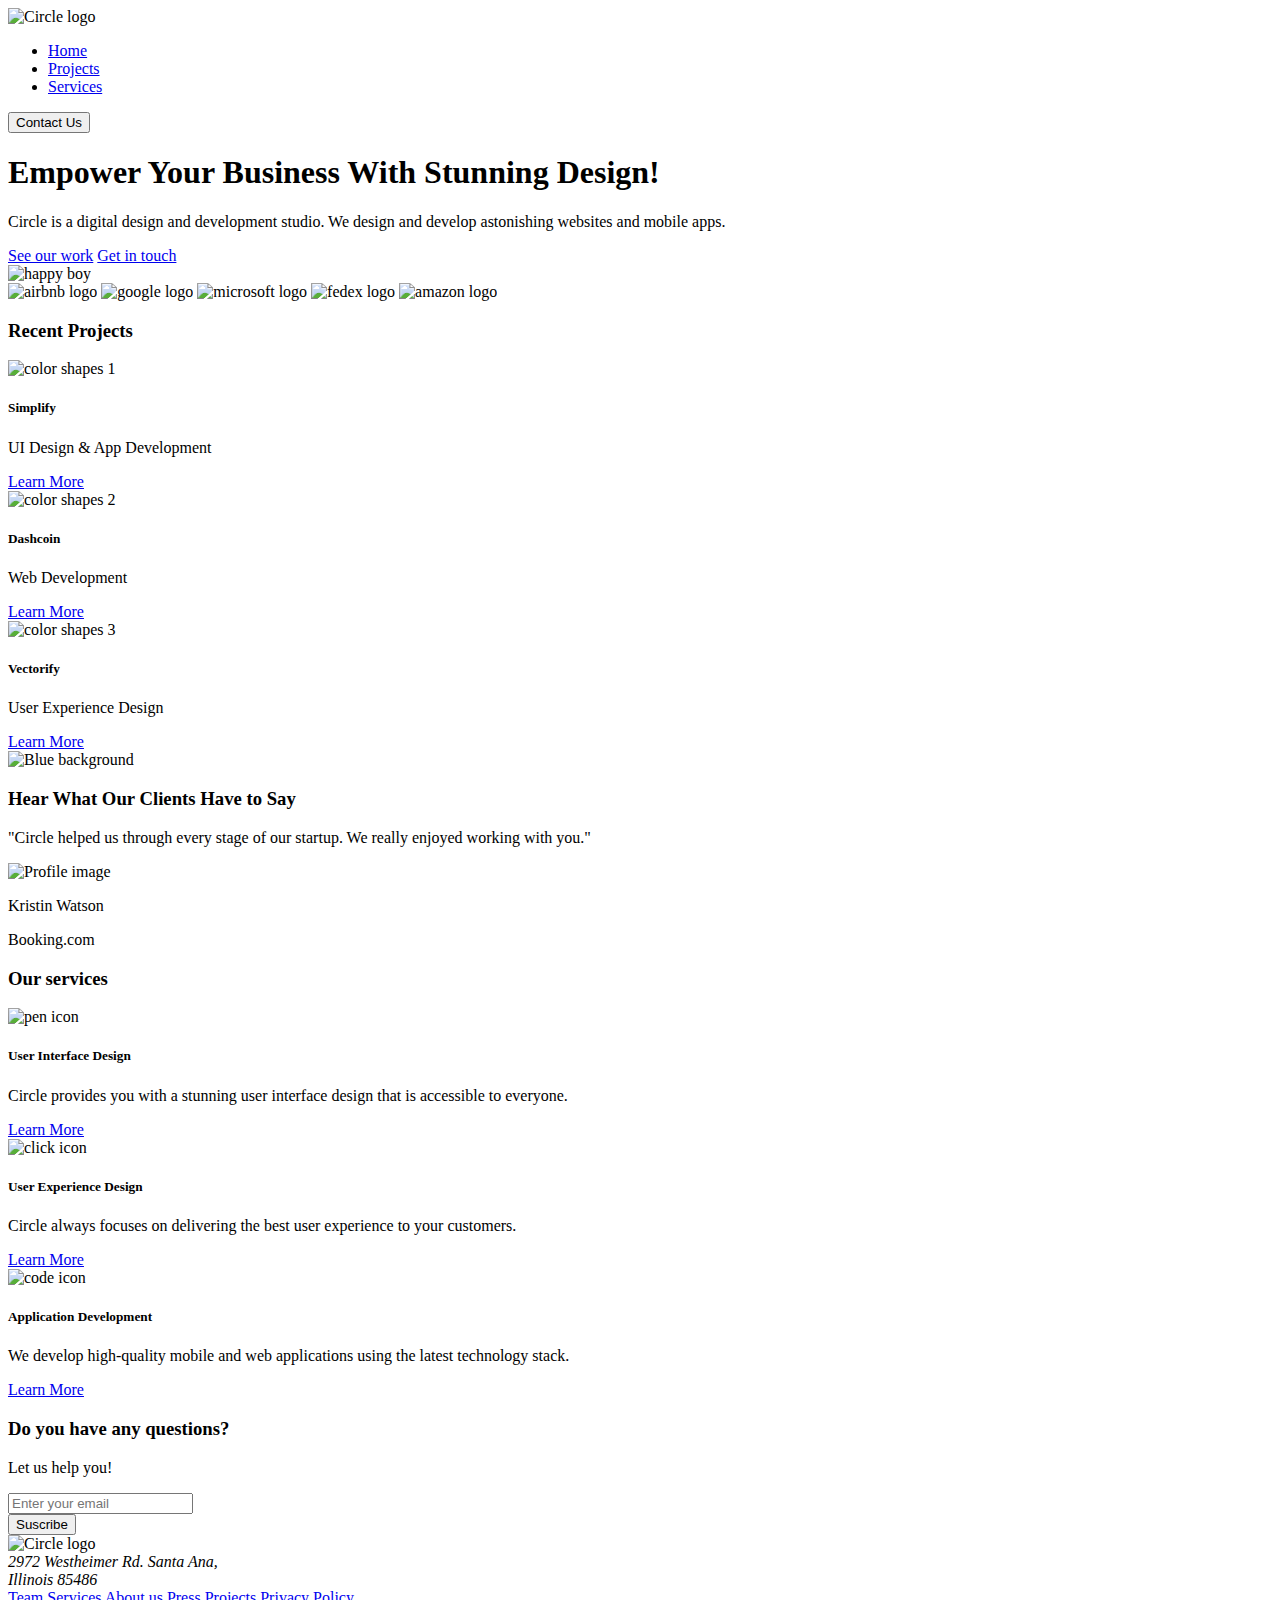
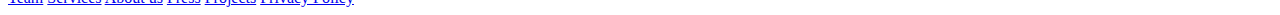
==== index.html @ 3a5fd2f8 "html structure" ====
<!DOCTYPE html>
<html>
<head>
<meta charset=UTF-8>
<meta http-equiv="Content-Type" content="text/html">
<meta name="viewport" content="width=device-width, initial-scale=1">
<link rel="stylesheet" href="stylesheet.css">
<link rel="preconnect" href="https://fonts.googleapis.com">
<link rel="preconnect" href="https://fonts.gstatic.com" crossorigin>
<link href="https://fonts.googleapis.com/css2?family=Roboto:wght@700;500;400&display=swap" rel="stylesheet">
<title>Circle Agency</title>
</head>
<body>
    <nav>
        <img src="https://res.cloudinary.com/dflnp8bry/image/upload/v1658242141/IronLab1/Logo_ahvuqs.png" alt="Circle logo">
        <ul class="text-small">
            <li><a href="#home">Home</a></li>
            <li><a href="#projects">Projects</a></li>
            <li><a href="#services">Services</a></li>
        </ul>
        <button class="button-contact">Contact Us</button>
    </nav>

<!-- Main section / Front Page -->
    <section>
        <div>
        <h1>Empower Your Business With Stunning Design!</h1>
        <p>Circle is a digital design and development studio. We design and develop astonishing websites and mobile apps.</p>
        <div>
            <a href="#our work">See our work</a>
            <a href="#touch">Get in touch</a>
        </div>
    </div>
        <img src="" alt="happy boy">
        <div>
            <img src="" alt="airbnb logo">
            <img src="" alt="google logo">
            <img src="" alt="microsoft logo">
            <img src="" alt="fedex logo">
            <img src="" alt="amazon logo">
        </div>
    </section>

<!-- Recent Projects / Our work-->
    <section>
        <h3>Recent Projects</h3>
        <div>
            <img src="" alt="color shapes 1">
            <h5>Simplify</h5>
            <p>UI Design & App Development</p>
            <a href="#">Learn More</a>
        </div>
        <div>
            <img src="" alt="color shapes 2">
            <h5>Dashcoin</h5>
            <p>Web Development</p>
            <a href="#">Learn More</a>
        </div>
        <div>
            <img src="" alt="color shapes 3">
            <h5>Vectorify</h5>
            <p>User Experience Design</p>
            <a href="#">Learn More</a>
        </div>
    </section>

<!-- What our clients say -->
<section>
  <img src="" alt="Blue background">
    <h3>Hear What Our Clients Have to Say</h3>
    <p>"Circle helped us through every stage of our startup. We really enjoyed working with you."</p>
    <div>
        <img src="" alt="Profile image">
         <p>Kristin Watson</p>
         <p>Booking.com</p>
     </div>

</section>

<!-- Our services -->
<section>
    <h3>Our services</h3>
    <div>
        <img src="" alt="pen icon">
        <h5>User Interface Design</h5>
        <p>Circle provides you with a stunning user interface design that is accessible to everyone.</p>
        <a href="#">Learn More</a>
    </div>
    <div>
        <img src="" alt="click icon">
        <h5>User Experience Design</h5>
        <p>Circle always focuses on delivering the best user experience to your customers.</p>
        <a href="#">Learn More</a>
    </div>
    <div>
        <img src="" alt="code icon">
        <h5>Application Development</h5>
        <p>We develop high-quality mobile and web applications using the latest technology stack.</p>
        <a href="#">Learn More</a>
    </div>
</section>

<!-- Contact form -->
<section>
    <h3>Do you have any questions?</h3>
    <p>Let us help you!</p>
    <form action="">
        <input type="email" id="email" placeholder="Enter your email"><br>
        <button type="submit">Suscribe</button>
    </form>
</section>


<!-- Footer -->
<Footer>
    <img src="" alt="Circle logo">
       <address>2972 Westheimer Rd. Santa Ana,<br>Illinois 85486</address>
    <div class="text-small">
        <a href="#">Team</a>
        <a href="#">Services</a>
        <a href="#">About us</a>
        <a href="#">Press</a>
        <a href="#">Projects</a>
        <a href="#">Privacy Policy</a>
    </div>     
</Footer>
</body>

</html>
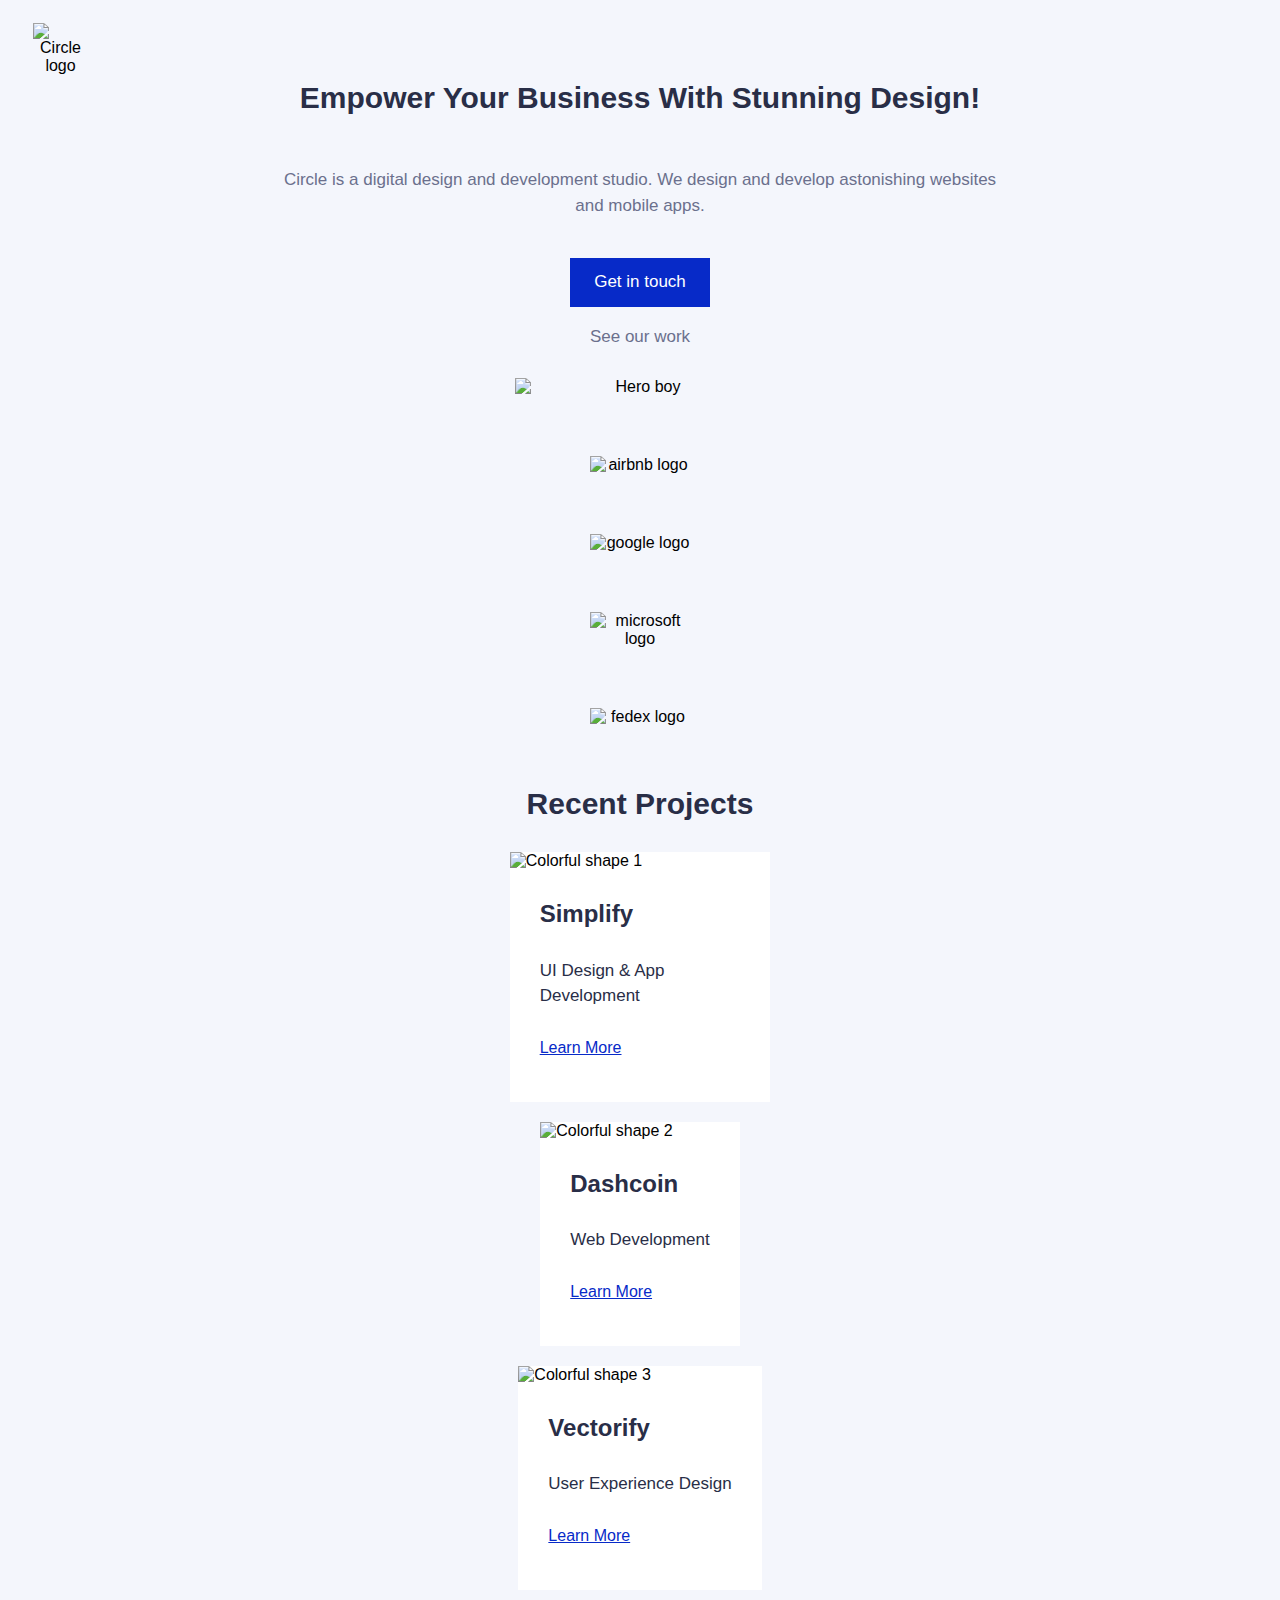
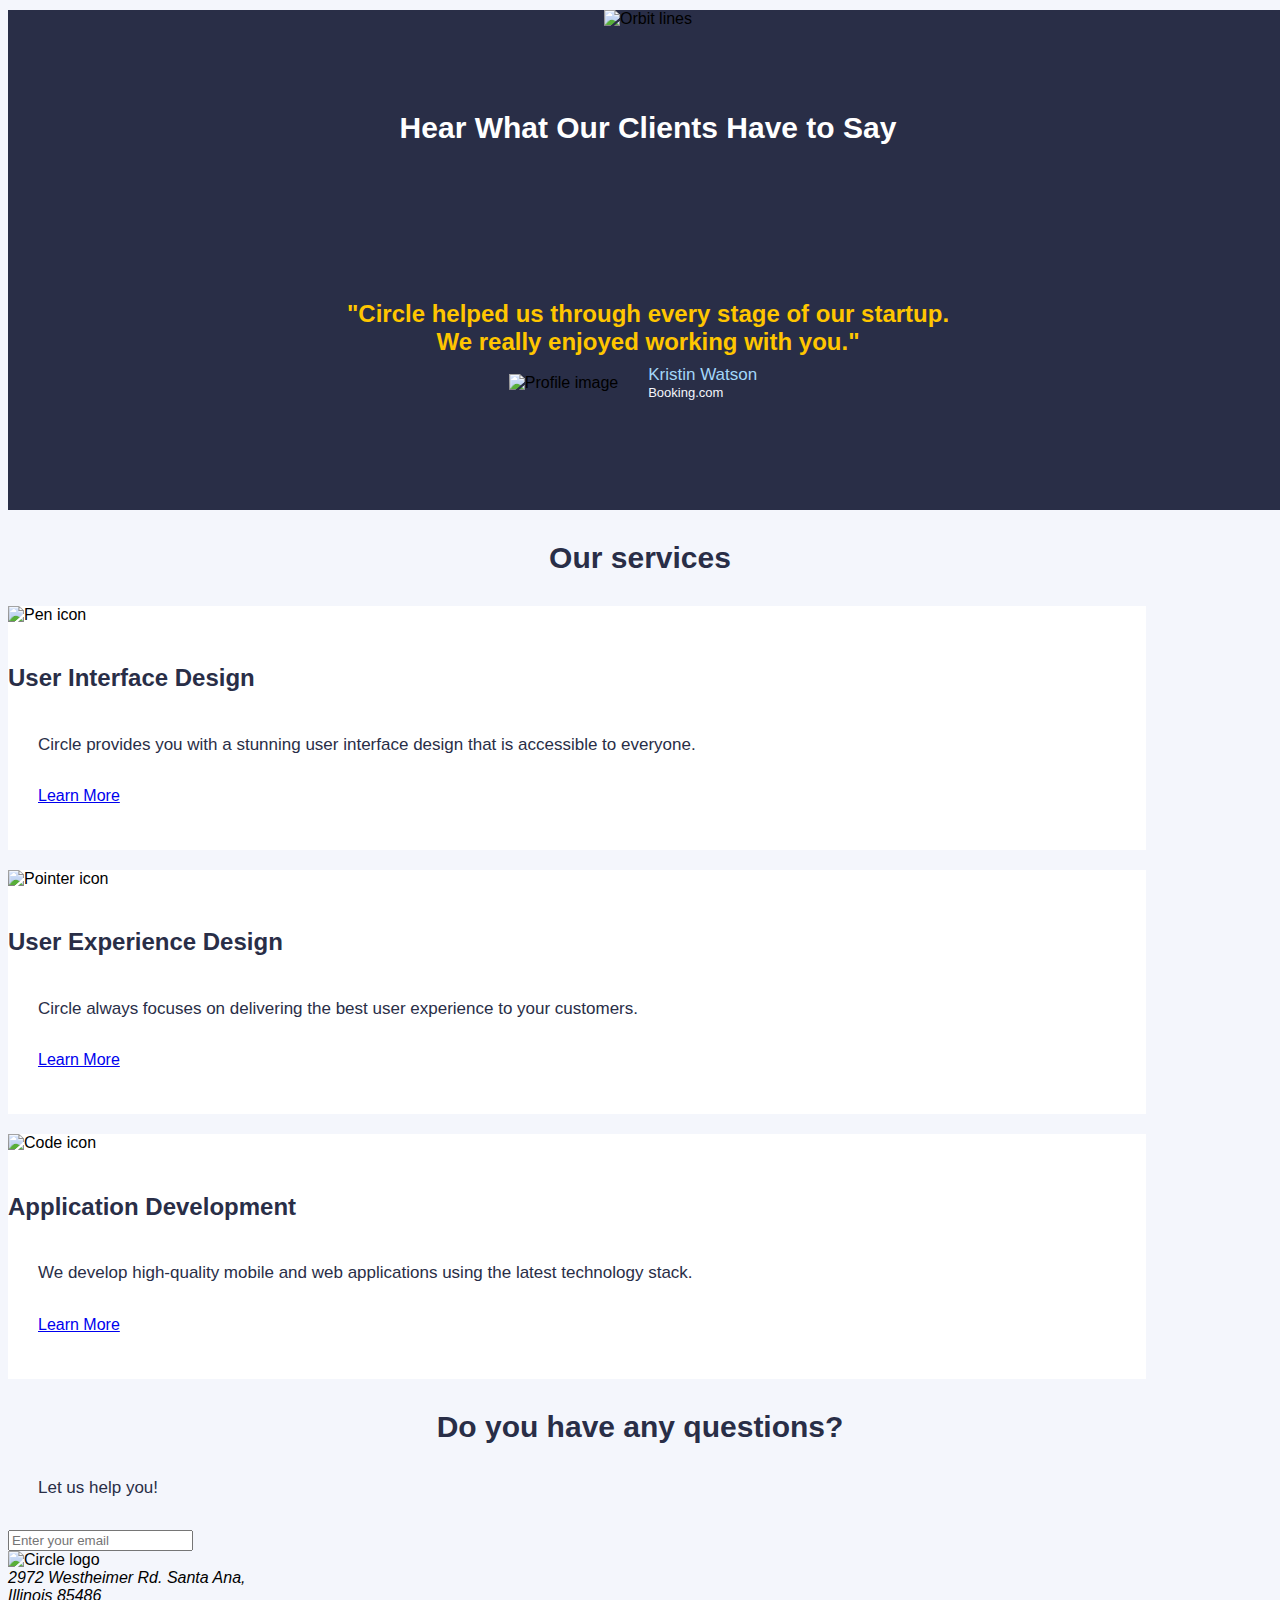
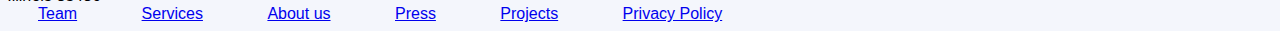
==== commit fd45c7b9: "html front page" ====
--- a/index.html
+++ b/index.html
@@ -3,97 +3,122 @@
 <head>
 <meta charset=UTF-8>
 <meta http-equiv="Content-Type" content="text/html">
-<meta name="viewport" content="width=device-width, initial-scale=1">
+<meta name="viewport" content="width=device-width, initial-scale=1.0" />
 <link rel="stylesheet" href="stylesheet.css">
 <link rel="preconnect" href="https://fonts.googleapis.com">
 <link rel="preconnect" href="https://fonts.gstatic.com" crossorigin>
-<link href="https://fonts.googleapis.com/css2?family=Roboto:wght@700;500;400&display=swap" rel="stylesheet">
+<link href="https://fonts.googleapis.com/css2?family=Roboto+Flex:opsz,wght@8..144,300;8..144,400;8..144,500;8..144,600;8..144,700;8..144,800&display=swap" rel="stylesheet">
 <title>Circle Agency</title>
 </head>
 <body>
     <nav>
-        <img src="https://res.cloudinary.com/dflnp8bry/image/upload/v1658242141/IronLab1/Logo_ahvuqs.png" alt="Circle logo">
-        <ul class="text-small">
-            <li><a href="#home">Home</a></li>
-            <li><a href="#projects">Projects</a></li>
-            <li><a href="#services">Services</a></li>
-        </ul>
-        <button class="button-contact">Contact Us</button>
+        <div>
+            <img src="https://res.cloudinary.com/dflnp8bry/image/upload/v1658242141/IronLab1/Logos/Logo_ahvuqs.png" alt="Circle logo">
+            <ul class="text-small">
+                <li><a href="#home">Home</a></li>
+                <li><a href="#projects">Projects</a></li>
+                <li><a href="#services">Services</a></li>
+            </ul>
+            <button class="button-contact">Contact Us</button>
+        </div>
     </nav>
 
 <!-- Main section / Front Page -->
-    <section>
+    <section id="hero-section">
         <div>
-        <h1>Empower Your Business With Stunning Design!</h1>
-        <p>Circle is a digital design and development studio. We design and develop astonishing websites and mobile apps.</p>
-        <div>
-            <a href="#our work">See our work</a>
-            <a href="#touch">Get in touch</a>
+            <div>
+                <h1>Empower Your Business With Stunning Design!</h1>
+                <p>Circle is a digital design and development studio. We design and develop astonishing websites <br>and mobile apps.</p>
+            </div>
+            <div class="hero-buttons">
+                <a class="selected-button" href="#touch">Get in touch</a>
+                <a class="button-not-selected" href="#our work">See our work</a> 
+            </div>
+            <div>
+                <img class="targets" src="https://res.cloudinary.com/dflnp8bry/image/upload/v1659341922/IronLab1/card-1_yilsf0.png" alt="Credit card">
+                <img class="targets" src="https://res.cloudinary.com/dflnp8bry/image/upload/v1659341918/IronLab1/card-2_lstfpg.png" alt="Thumb up">
+                <img src="https://res.cloudinary.com/dflnp8bry/image/upload/v1659341918/IronLab1/hero-image_a0nwzw.png" alt="Hero boy">
+            </div>
         </div>
-    </div>
-        <img src="" alt="happy boy">
-        <div>
-            <img src="" alt="airbnb logo">
-            <img src="" alt="google logo">
-            <img src="" alt="microsoft logo">
-            <img src="" alt="fedex logo">
-            <img src="" alt="amazon logo">
+        <div id="logos-container">
+            <div>
+                <img src="https://res.cloudinary.com/dflnp8bry/image/upload/v1658237819/IronLab1/Logos/Airbnb_Logo_1_bjyao4.png" alt="airbnb logo">
+                <img src="https://res.cloudinary.com/dflnp8bry/image/upload/v1658237819/IronLab1/Logos/Google_Logo_1_kvlyle.png" alt="google logo">
+            </div>
+            <div>
+                <img src="https://res.cloudinary.com/dflnp8bry/image/upload/v1658237818/IronLab1/Logos/Microsoft_Logo_1_a1ygxt.png" alt="microsoft logo">
+                <img src="https://res.cloudinary.com/dflnp8bry/image/upload/v1658237819/IronLab1/Logos/FedEx_Logo_1_ekcqpn.png" alt="fedex logo">
+            </div>
+            <img class="amazon-logo" src="https://res.cloudinary.com/dflnp8bry/image/upload/v1658237819/IronLab1/Logos/Amazon_Logo_1_pqmc4x.png" alt="amazon logo">
         </div>
     </section>
 
 <!-- Recent Projects / Our work-->
-    <section>
+    <section id="our-work">
         <h3>Recent Projects</h3>
         <div>
-            <img src="" alt="color shapes 1">
-            <h5>Simplify</h5>
-            <p>UI Design & App Development</p>
-            <a href="#">Learn More</a>
-        </div>
-        <div>
-            <img src="" alt="color shapes 2">
-            <h5>Dashcoin</h5>
-            <p>Web Development</p>
-            <a href="#">Learn More</a>
-        </div>
-        <div>
-            <img src="" alt="color shapes 3">
-            <h5>Vectorify</h5>
-            <p>User Experience Design</p>
-            <a href="#">Learn More</a>
+            <div class="project-target">
+                <div class="project-img">
+                    <img src="https://res.cloudinary.com/dflnp8bry/image/upload/v1658237818/IronLab1/Fondos/Colorful%20shape%201.png" alt="Colorful shape 1">
+                </div>
+                <div>
+                    <h5>Simplify</h5>
+                    <p>UI Design & App Development</p>
+                    <a href="#">Learn More</a>
+                </div>
+            </div>
+            <div class="project-target">
+                <div class="project-img">
+                    <img src="https://res.cloudinary.com/dflnp8bry/image/upload/v1658237818/IronLab1/Fondos/Colorful%20shape%202.png" alt="Colorful shape 2">
+                </div>
+                <h5>Dashcoin</h5>
+                <p>Web Development</p>
+                <a href="#">Learn More</a>
+            </div>
+            <div class="project-target">
+                <div class="project-img">
+                    <img src="https://res.cloudinary.com/dflnp8bry/image/upload/v1658237818/IronLab1/Fondos/Colorful%20shape%203.png" alt="Colorful shape 3">
+                </div>
+                <h5>Vectorify</h5>
+                <p>User Experience Design</p>
+                <a href="#">Learn More</a>
+            </div>
         </div>
     </section>
 
-<!-- What our clients say -->
-<section>
-  <img src="" alt="Blue background">
-    <h3>Hear What Our Clients Have to Say</h3>
-    <p>"Circle helped us through every stage of our startup. We really enjoyed working with you."</p>
-    <div>
-        <img src="" alt="Profile image">
-         <p>Kristin Watson</p>
-         <p>Booking.com</p>
-     </div>
-
+<!-- Hear what our clients say -->
+<section id="blue-rectangle">
+    <img src="https://res.cloudinary.com/dflnp8bry/image/upload/v1658237818/IronLab1/Orbit_h4rx3d.png" alt="Orbit lines">
+   
+        <h3>Hear What Our Clients Have to Say</h3>
+        <h5>"Circle helped us through every stage of our startup. <br> We really enjoyed working with you."</h5>
+        <div>
+            <img src="https://res.cloudinary.com/dflnp8bry/image/upload/v1658237819/IronLab1/Ellipse_24_vipvqi.png" alt="Profile image">
+            <p>Kristin Watson<br><span>Booking.com</span></p>
+        </div>
+        <img class="img1" src="https://res.cloudinary.com/dflnp8bry/image/upload/v1658237819/IronLab1/Emoticonos/Emoticono%201.png" alt="Emoji 1">
+        <img class="img2" src="https://res.cloudinary.com/dflnp8bry/image/upload/v1658237818/IronLab1/Emoticonos/Emoticono%202.png" alt="Emoji 2">
+        <img class="img3" src="https://res.cloudinary.com/dflnp8bry/image/upload/v1658237818/IronLab1/Emoticonos/Emoticono%203.png" alt="Emoji 3">
+        <img class="img4" src="https://res.cloudinary.com/dflnp8bry/image/upload/v1658237819/IronLab1/Emoticonos/Emoticono%204.png" alt="Emoji 4">
 </section>
 
 <!-- Our services -->
 <section>
     <h3>Our services</h3>
-    <div>
-        <img src="" alt="pen icon">
+    <div class="project-target">
+        <img src="https://res.cloudinary.com/dflnp8bry/image/upload/v1658237819/IronLab1/Iconos/pen.png" alt="Pen icon">
         <h5>User Interface Design</h5>
         <p>Circle provides you with a stunning user interface design that is accessible to everyone.</p>
         <a href="#">Learn More</a>
     </div>
-    <div>
-        <img src="" alt="click icon">
+    <div class="project-target">
+        <img src="https://res.cloudinary.com/dflnp8bry/image/upload/v1658237819/IronLab1/Iconos/pointer.png" alt="Pointer icon">
         <h5>User Experience Design</h5>
         <p>Circle always focuses on delivering the best user experience to your customers.</p>
         <a href="#">Learn More</a>
     </div>
-    <div>
-        <img src="" alt="code icon">
+    <div class="project-target">
+        <img src="https://res.cloudinary.com/dflnp8bry/image/upload/v1658237818/IronLab1/Iconos/code.png" alt="Code icon">
         <h5>Application Development</h5>
         <p>We develop high-quality mobile and web applications using the latest technology stack.</p>
         <a href="#">Learn More</a>
@@ -113,7 +138,7 @@
 
 <!-- Footer -->
 <Footer>
-    <img src="" alt="Circle logo">
+    <img src="https://res.cloudinary.com/dflnp8bry/image/upload/v1658242141/IronLab1/Logos/Logo_ahvuqs.png" alt="Circle logo">
        <address>2972 Westheimer Rd. Santa Ana,<br>Illinois 85486</address>
     <div class="text-small">
         <a href="#">Team</a>
--- a/stylesheet.css
+++ b/stylesheet.css
@@ -0,0 +1,344 @@
+/* Enfoque mobile first */
+
+body {
+    background-color: #F4F6FC;
+    font-family: 'Roboto', sans-serif;
+}
+
+
+h1 {
+    color: #292E47;
+    font-size: 30px;
+    font-weight: 700;
+    line-height: 1.3;
+    text-align: center;
+}
+
+h3 {
+    color: #292E47;
+    font-size: 30px;
+    font-weight: 700;
+    line-height: 1.2;
+    text-align: center;
+}
+
+h5 {
+    color: #292E47;
+    font-size: 24px;
+    font-weight: 600;
+    line-height: 1.15;
+}
+
+p {
+    color: #292E47;
+    font-size: 17px;
+    font-weight: 400;
+    line-height: 1.5;
+}
+
+
+
+/* logo and hamgurguer menu ---------------------- */
+
+nav {
+    /* width: 100vw; */
+    height: 50px;
+    margin: 0;
+}
+
+nav ul, button {
+    display: none;
+}
+
+nav div {
+    display: flex;
+    justify-content: space-between;
+    text-align: center;
+    align-items: baseline;
+    padding: 15px 25px;
+}
+
+nav > div > img {
+    width: 55px;
+}
+
+
+
+/* main section ---------------------- */
+ 
+#hero-section {
+    display: flex;
+    flex-direction: column;
+    text-align: center;
+}
+
+#hero-section div {
+    display: flex;
+	flex-direction: column;
+	align-items: center;
+}
+
+.hero-buttons {
+    height: 100px;
+    width: 170px;
+    font-size: 17px;
+    font-weight: 500;
+    line-height: 1.2;
+}
+
+.hero-buttons a {
+   margin: 10px;
+}
+
+#hero-section p {
+    color: #6B708D;
+}
+
+.selected-button {
+    background-color: #072AC8;
+    color: #ffffff;
+    text-decoration: none;
+    padding: 14px 24px;
+}
+
+.button-not-selected {
+    color:#6B708D;
+    font-size: 17px;
+    text-decoration: none;
+}
+
+.targets {
+    display: none;
+}
+
+#hero-section img {
+    width: 250px;
+    margin: 30px 0px;
+}
+
+
+#logos-container img {
+    width: 100px;
+}
+
+.amazon-logo {
+    display: none;
+}
+
+
+
+
+
+/* Recent projects----------------------- */
+
+#our-work {
+    display: flex;
+	flex-direction: column;
+	align-items: center;
+}
+
+
+#our-work > div {
+    display: flex;
+	flex-direction: column;
+	align-items: center;
+}
+
+.project-target {
+    background-color: #ffffff;
+    padding-bottom: 45px;
+    max-width: 90%;
+    margin-bottom: 20px;
+}
+
+.project-img  {
+    max-width: 100%;
+}
+
+.project-img img {
+    width: 100%;
+    height: 200px;
+    object-fit: cover;
+}
+
+
+#our-work p {
+    font-size: 17px;
+}
+
+#our-work h5, p, a {
+    margin: 30px;
+  }
+
+
+  #our-work a {
+    color: #072AC8;
+  } 
+  
+
+
+
+
+/* What our clients say------------------- */
+   
+#blue-rectangle {
+    height: 500px;
+    width: 100vw;
+    background-color: #292E47;
+    position: relative;
+    display: flex;
+    flex-direction: column;
+    text-align: center;
+    align-items: center;
+}
+
+#blue-rectangle h3 {
+    color: #ffffff;
+    position: absolute;
+    top: 70px;
+}
+
+#blue-rectangle h5 {
+    color: #FFC600;
+    position: absolute;
+    top: 250px;
+}
+
+
+
+#blue-rectangle div {
+    display: flex;
+    align-items: center;
+    text-align: left;
+    position: absolute;
+	bottom: 80px;
+
+}
+
+#blue-rectangle p {
+    color: #A2D6F9;
+    font-size: 17px;
+    line-height: 1;
+}
+
+#blue-rectangle span {
+    color: #F4F6FC;
+    font-size: 13px;
+} 
+
+
+.img1, .img2, .img3, .img4 {
+    display: none;
+}
+
+
+
+
+
+
+
+
+
+/* Escritorio */
+/* nav menu */
+
+/* nav {
+    display: flex;
+    justify-content: space-between;
+    text-align: center;
+    align-items: baseline;
+    margin: 5% 15%;
+}
+
+li {
+    list-style-type: none;
+    display: inline;
+    padding: 0px 15px;
+}
+
+.button-contact {
+    background-color: #072AC8;
+    color: #ffffff;
+    border-style: none;
+    padding: 15px 36px 15px 36px;
+} */
+
+
+
+
+
+/* emoticonos */
+/* .img1 {
+	position: absolute;
+	top: 80px;
+	left: 120px;
+}
+
+.img4 {
+	position: absolute;
+	top: 80px;
+	right: 120px;
+}
+
+.img2 {
+	position: absolute;
+	bottom: 80px;
+	left: 120px;
+}
+
+.img3 {
+	position: absolute;
+	bottom: 80px;
+	right: 120px;
+} 
+*/
+
+
+
+/* What our clients say------------------- */
+/*    
+#blue-rectangle {
+    height: 622px;
+    width: 1320px;
+    background-color: #292E47;
+    position: relative;
+    display: flex;
+    flex-direction: column;
+    text-align: center;
+    align-items: center;
+    margin: 100px;
+}
+
+#blue-rectangle h3 {
+    color: #ffffff;
+    position: absolute;
+    top: 70px;
+}
+
+#blue-rectangle h5 {
+    color: #FFC600;
+    position: absolute;
+    top: 250px;
+}
+
+
+
+#blue-rectangle div {
+    display: flex;
+    align-items: center;
+    text-align: left;
+    position: absolute;
+	bottom: 80px;
+
+}
+
+#blue-rectangle p {
+    color: #A2D6F9;
+    font-size: 17px;
+    line-height: 1;
+}
+
+#blue-rectangle span {
+    color: #F4F6FC;
+    font-size: 13px;
+}  */
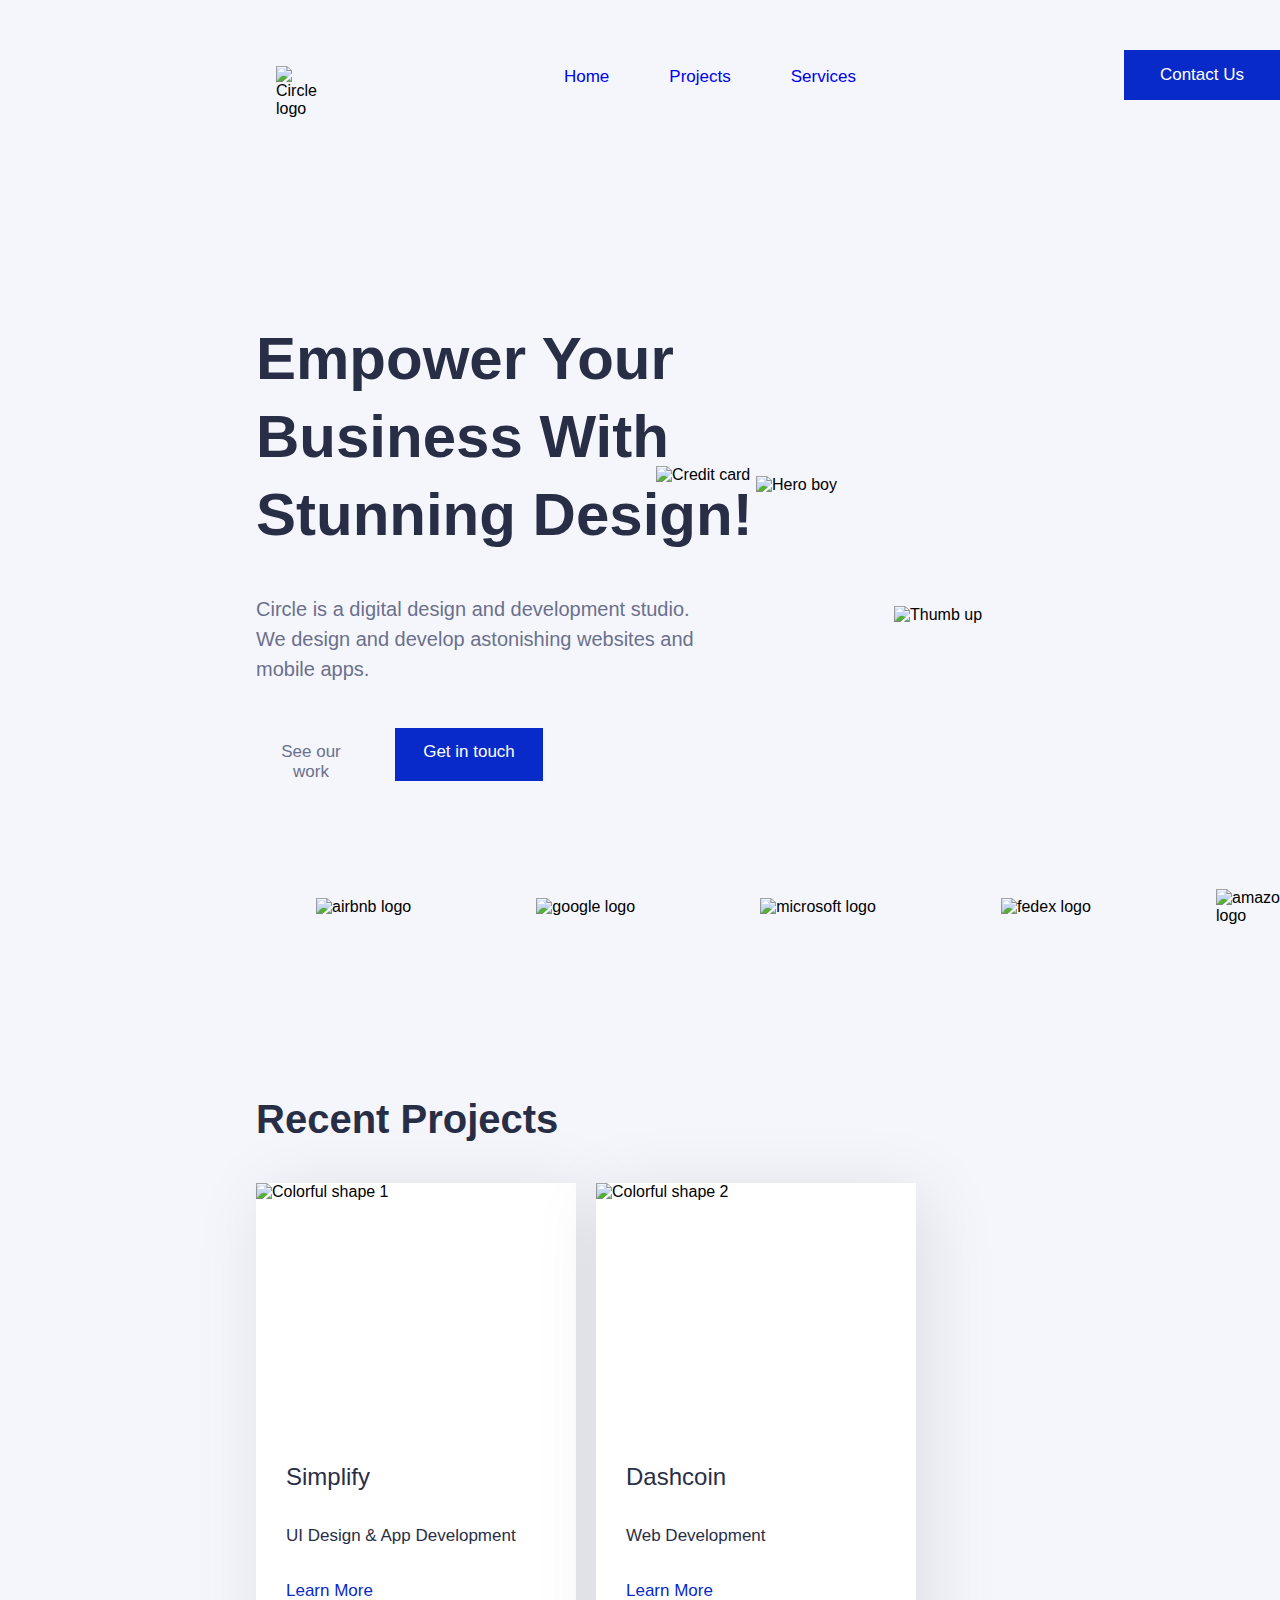
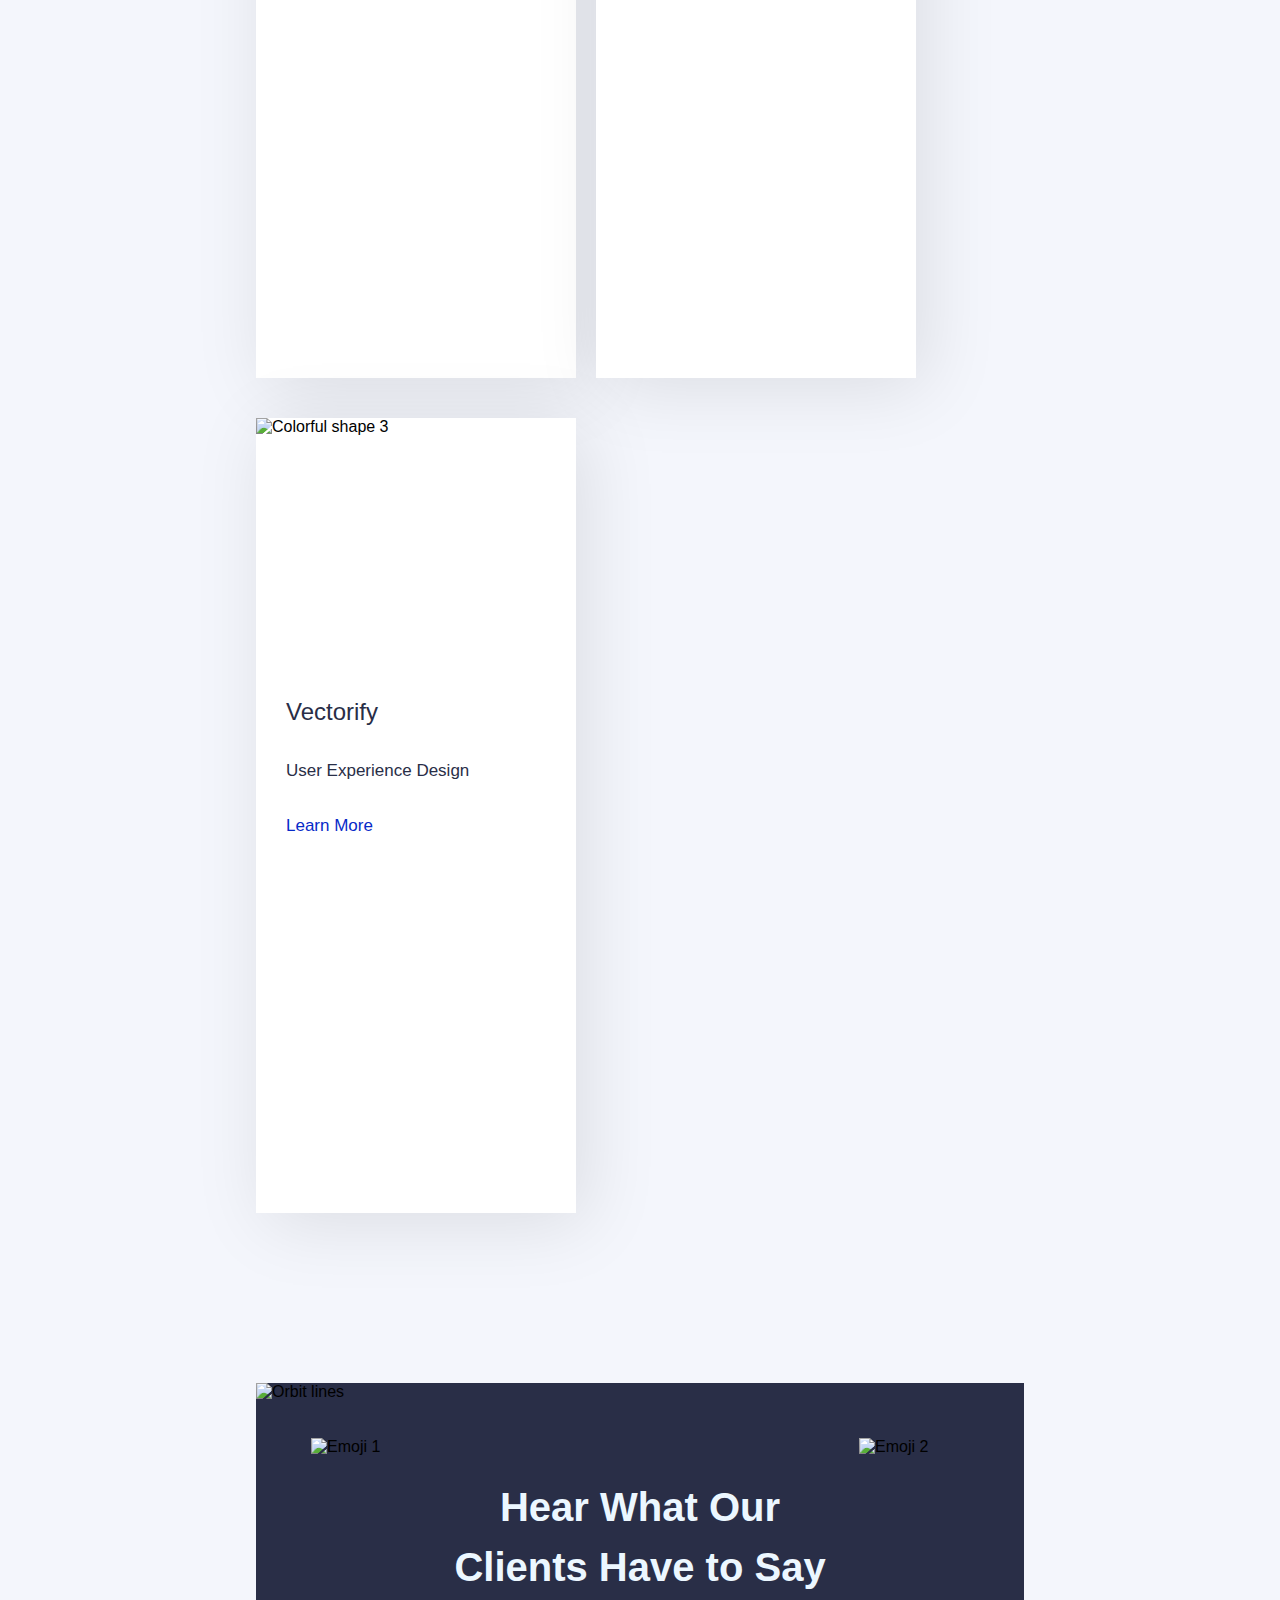
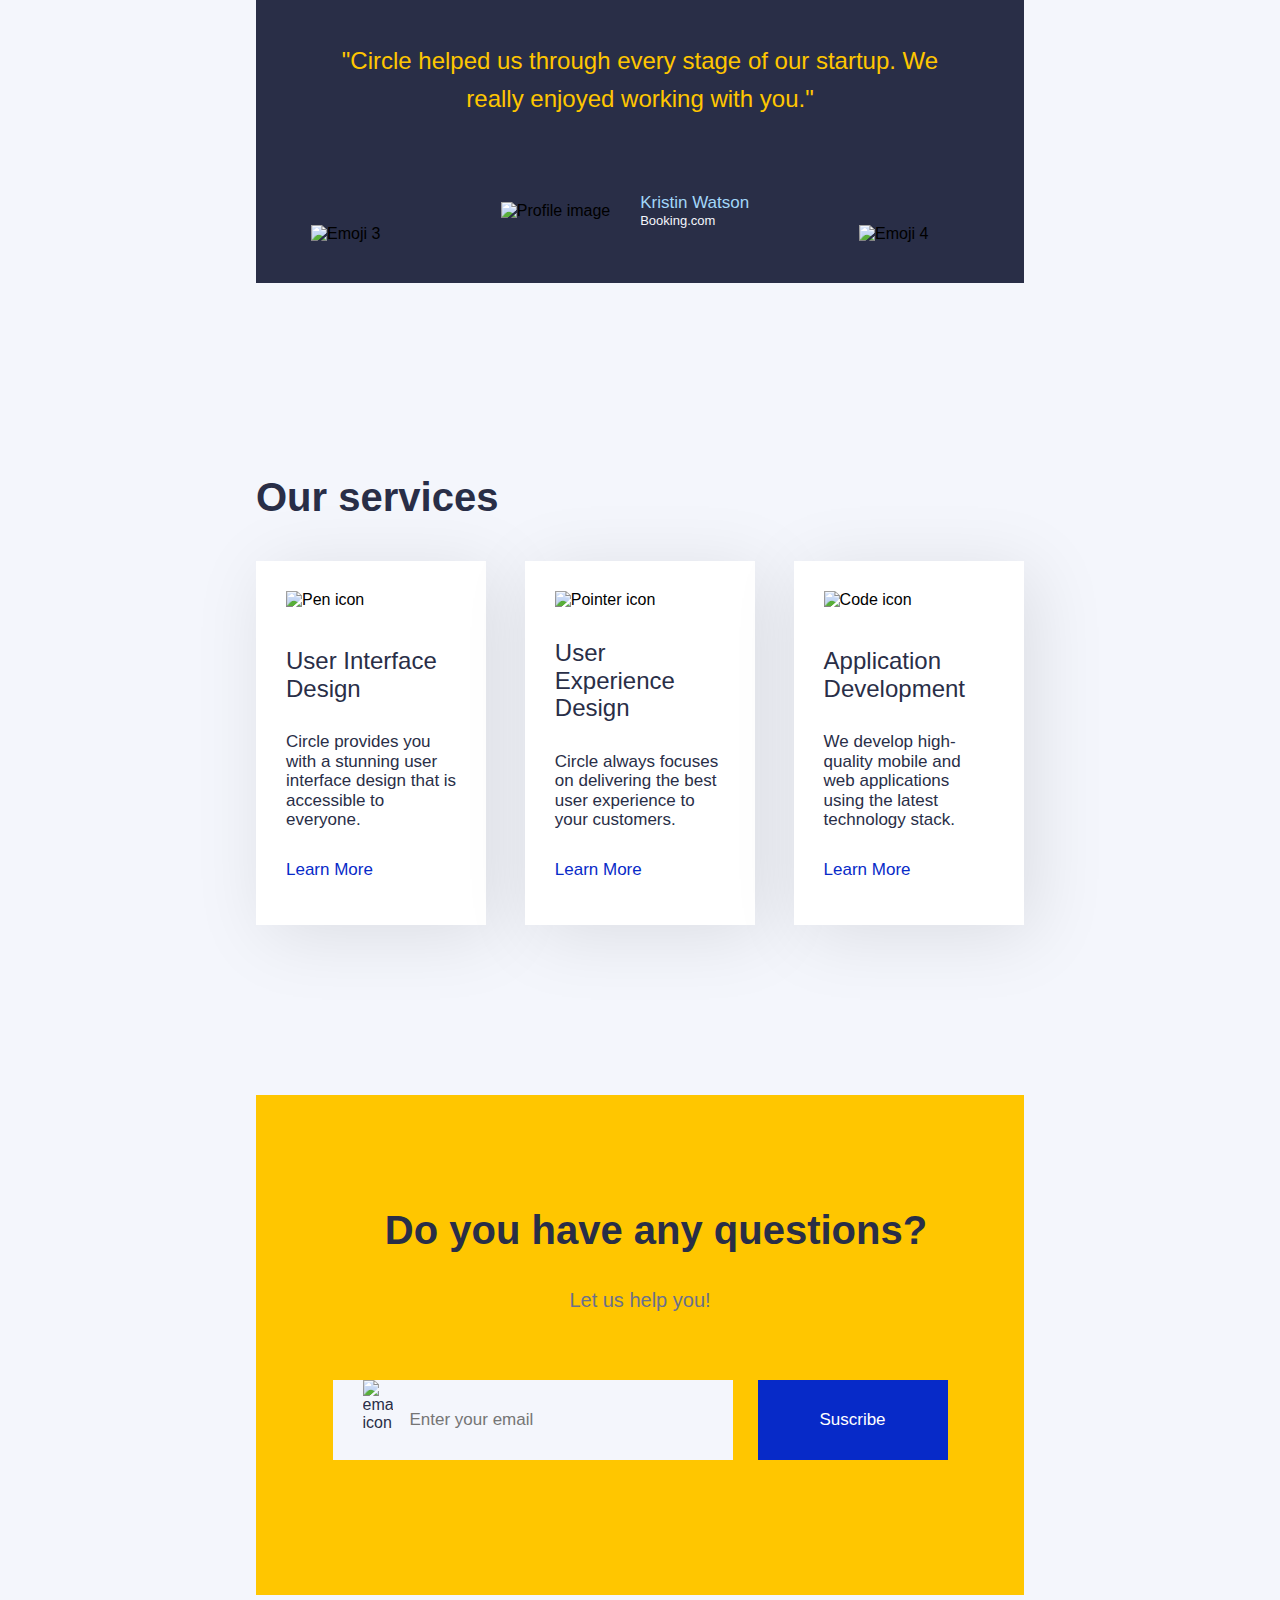
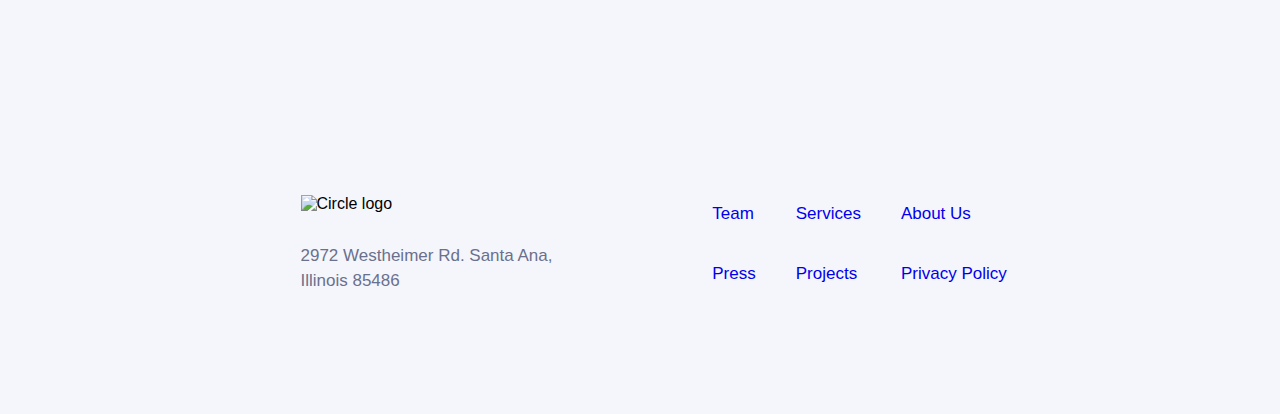
==== commit 75fccb63: "cumplimentar las tarjetas de Recent Proyects" ====
--- a/index.html
+++ b/index.html
@@ -8,45 +8,77 @@
 <link rel="preconnect" href="https://fonts.googleapis.com">
 <link rel="preconnect" href="https://fonts.gstatic.com" crossorigin>
 <link href="https://fonts.googleapis.com/css2?family=Roboto+Flex:opsz,wght@8..144,300;8..144,400;8..144,500;8..144,600;8..144,700;8..144,800&display=swap" rel="stylesheet">
+<link href="https://fonts.googleapis.com/icon?family=Material+Icons" rel="stylesheet">
 <title>Circle Agency</title>
 </head>
 <body>
-    <nav>
-        <div>
-            <img src="https://res.cloudinary.com/dflnp8bry/image/upload/v1658242141/IronLab1/Logos/Logo_ahvuqs.png" alt="Circle logo">
-            <ul class="text-small">
-                <li><a href="#home">Home</a></li>
-                <li><a href="#projects">Projects</a></li>
-                <li><a href="#services">Services</a></li>
-            </ul>
-            <button class="button-contact">Contact Us</button>
-        </div>
+    <nav id="home">
+        <!-- Barra de navegación para escritorio -->
+        <div class="nav-container">
+            <div>
+                <img src="https://res.cloudinary.com/dflnp8bry/image/upload/v1659448889/IronLab1/Logos/circle_aoc9sw.svg" alt="Circle logo">
+            </div>
+                <div>
+                <ul class="nav-menu">
+                    <li><a class="nav-item" href="#home">Home</a></li>
+                    <li><a class="nav-item" href="#our-work">Projects</a></li>
+                    <li><a class="nav-item" href="#services">Services</a></li>
+                </ul>
+            </div>
+            <div>
+                <button class="button-contact">Contact Us</button>
+            </div>
+        </div>
+
+        <!-- Menú hamburguesa para móviles y tablets -->
+        <button class="hamburger">
+            <div class="menu-icon">
+                <img src="https://res.cloudinary.com/dflnp8bry/image/upload/v1659527858/IronLab1/Iconos/menu_black_24dp_mppx6r.svg" alt="menu icon">
+            </div>
+            <div class="close-icon">
+                <img src="https://res.cloudinary.com/dflnp8bry/image/upload/v1659527858/IronLab1/Iconos/menu_white_24dp_aphj8f.svg" alt="close menu icon">
+            </div>
+        </button>
+        <ul class="smartphone-menu">
+            <li><a class="menu-item" href="#home">Home</a></li>
+            <li><a class="menu-item" href="#projects">Projects</a></li>
+            <li><a class="menu-item" href="#services">Services</a></li>
+        </ul>  
     </nav>
 
 <!-- Main section / Front Page -->
-    <section id="hero-section">
-        <div>
-            <div>
-                <h1>Empower Your Business With Stunning Design!</h1>
-                <p>Circle is a digital design and development studio. We design and develop astonishing websites <br>and mobile apps.</p>
-            </div>
-            <div class="hero-buttons">
-                <a class="selected-button" href="#touch">Get in touch</a>
-                <a class="button-not-selected" href="#our work">See our work</a> 
-            </div>
-            <div>
-                <img class="targets" src="https://res.cloudinary.com/dflnp8bry/image/upload/v1659341922/IronLab1/card-1_yilsf0.png" alt="Credit card">
-                <img class="targets" src="https://res.cloudinary.com/dflnp8bry/image/upload/v1659341918/IronLab1/card-2_lstfpg.png" alt="Thumb up">
-                <img src="https://res.cloudinary.com/dflnp8bry/image/upload/v1659341918/IronLab1/hero-image_a0nwzw.png" alt="Hero boy">
-            </div>
-        </div>
-        <div id="logos-container">
+    <section>
+        <div class="main-section">
+            <div class="hero-section">
+            
+                    <div class="title-hero-section">
+                        <h1>Empower Your Business With Stunning Design!</h1>
+                    </div>
+                    <div class="subtitle-hero-section">
+                        <p>Circle is a digital design and development studio. We design and develop astonishing websites and mobile apps.</p>
+                    </div>
+                    <div class="hero-buttons">
+                        <a class="selected-button" href="#touch">Get in touch</a>
+                        <a class="button-not-selected" href="#our work">See our work</a> 
+                    </div>
+            </div>
+            <div class="img-targets-hero-container">
+                <img class="target-1" src="https://res.cloudinary.com/dflnp8bry/image/upload/v1659341922/IronLab1/card-1_yilsf0.png" alt="Credit card">
+                <img class="target-2" src="https://res.cloudinary.com/dflnp8bry/image/upload/v1659341918/IronLab1/card-2_lstfpg.png" alt="Thumb up">
+                <img class="hero-boy" src="https://res.cloudinary.com/dflnp8bry/image/upload/v1659341918/IronLab1/hero-image_a0nwzw.png" alt="Hero boy">
+            </div>
+        </div>
+        <div class="logos-container">
             <div>
                 <img src="https://res.cloudinary.com/dflnp8bry/image/upload/v1658237819/IronLab1/Logos/Airbnb_Logo_1_bjyao4.png" alt="airbnb logo">
+            </div>
+            <div>
                 <img src="https://res.cloudinary.com/dflnp8bry/image/upload/v1658237819/IronLab1/Logos/Google_Logo_1_kvlyle.png" alt="google logo">
             </div>
             <div>
                 <img src="https://res.cloudinary.com/dflnp8bry/image/upload/v1658237818/IronLab1/Logos/Microsoft_Logo_1_a1ygxt.png" alt="microsoft logo">
+            </div>  
+            <div>
                 <img src="https://res.cloudinary.com/dflnp8bry/image/upload/v1658237819/IronLab1/Logos/FedEx_Logo_1_ekcqpn.png" alt="fedex logo">
             </div>
             <img class="amazon-logo" src="https://res.cloudinary.com/dflnp8bry/image/upload/v1658237819/IronLab1/Logos/Amazon_Logo_1_pqmc4x.png" alt="amazon logo">
@@ -55,33 +87,39 @@
 
 <!-- Recent Projects / Our work-->
     <section id="our-work">
-        <h3>Recent Projects</h3>
         <div>
+            <h3>Recent Projects</h3>
+        </div>
+        <div class="project-target-container">
             <div class="project-target">
                 <div class="project-img">
                     <img src="https://res.cloudinary.com/dflnp8bry/image/upload/v1658237818/IronLab1/Fondos/Colorful%20shape%201.png" alt="Colorful shape 1">
                 </div>
-                <div>
-                    <h5>Simplify</h5>
-                    <p>UI Design & App Development</p>
-                    <a href="#">Learn More</a>
+                <div class="single-target">
+                    <h5 class="title-target">Simplify</h5>
+                    <p class="body-target">UI Design & App Development</p>
+                    <a class="link" href="projects.html">Learn More</a>
                 </div>
             </div>
             <div class="project-target">
                 <div class="project-img">
                     <img src="https://res.cloudinary.com/dflnp8bry/image/upload/v1658237818/IronLab1/Fondos/Colorful%20shape%202.png" alt="Colorful shape 2">
                 </div>
-                <h5>Dashcoin</h5>
-                <p>Web Development</p>
-                <a href="#">Learn More</a>
+                <div class="single-target">
+                    <h5 class="title-target">Dashcoin</h5>
+                    <p class="body-target">Web Development</p>
+                    <a class="link" href="projects.html">Learn More</a>
+                </div>
             </div>
             <div class="project-target">
                 <div class="project-img">
                     <img src="https://res.cloudinary.com/dflnp8bry/image/upload/v1658237818/IronLab1/Fondos/Colorful%20shape%203.png" alt="Colorful shape 3">
                 </div>
-                <h5>Vectorify</h5>
-                <p>User Experience Design</p>
-                <a href="#">Learn More</a>
+                <div class="single-target">
+                    <h5 class="title-target">Vectorify</h5>
+                    <p class="body-target">User Experience Design</p>
+                    <a class="link" href="projects.html">Learn More</a>
+                </div>
             </div>
         </div>
     </section>
@@ -89,66 +127,132 @@
 <!-- Hear what our clients say -->
 <section id="blue-rectangle">
     <img src="https://res.cloudinary.com/dflnp8bry/image/upload/v1658237818/IronLab1/Orbit_h4rx3d.png" alt="Orbit lines">
-   
-        <h3>Hear What Our Clients Have to Say</h3>
-        <h5>"Circle helped us through every stage of our startup. <br> We really enjoyed working with you."</h5>
+    <div class="container-blue-rectangle" >
         <div>
-            <img src="https://res.cloudinary.com/dflnp8bry/image/upload/v1658237819/IronLab1/Ellipse_24_vipvqi.png" alt="Profile image">
-            <p>Kristin Watson<br><span>Booking.com</span></p>
-        </div>
-        <img class="img1" src="https://res.cloudinary.com/dflnp8bry/image/upload/v1658237819/IronLab1/Emoticonos/Emoticono%201.png" alt="Emoji 1">
-        <img class="img2" src="https://res.cloudinary.com/dflnp8bry/image/upload/v1658237818/IronLab1/Emoticonos/Emoticono%202.png" alt="Emoji 2">
-        <img class="img3" src="https://res.cloudinary.com/dflnp8bry/image/upload/v1658237818/IronLab1/Emoticonos/Emoticono%203.png" alt="Emoji 3">
-        <img class="img4" src="https://res.cloudinary.com/dflnp8bry/image/upload/v1658237819/IronLab1/Emoticonos/Emoticono%204.png" alt="Emoji 4">
+            <h3>Hear What Our Clients Have to Say</h3>
+        </div>
+        <div class="blue-rectangle-h5">     
+            <h5>"Circle helped us through every stage of our startup. We really enjoyed working with you."</h5>
+        </div>
+        <div class="booking-user">
+            <div>
+                <img src="https://res.cloudinary.com/dflnp8bry/image/upload/v1658237819/IronLab1/Ellipse_24_vipvqi.png" alt="Profile image">
+            </div>
+            <div>
+                <p>Kristin Watson<br><span>Booking.com</span></p>
+            </div>
+        </div>
+        <div class="emojis" >
+            <img class="emoji1" src="https://res.cloudinary.com/dflnp8bry/image/upload/v1658237819/IronLab1/Emoticonos/Emoticono%201.png" alt="Emoji 1">
+            <img class="emoji2" src="https://res.cloudinary.com/dflnp8bry/image/upload/v1658237818/IronLab1/Emoticonos/Emoticono%202.png" alt="Emoji 2">
+            <img class="emoji3" src="https://res.cloudinary.com/dflnp8bry/image/upload/v1658237818/IronLab1/Emoticonos/Emoticono%203.png" alt="Emoji 3">
+            <img class="emoji4" src="https://res.cloudinary.com/dflnp8bry/image/upload/v1658237819/IronLab1/Emoticonos/Emoticono%204.png" alt="Emoji 4">
+        </div>
+    </div>
 </section>
 
 <!-- Our services -->
-<section>
-    <h3>Our services</h3>
-    <div class="project-target">
-        <img src="https://res.cloudinary.com/dflnp8bry/image/upload/v1658237819/IronLab1/Iconos/pen.png" alt="Pen icon">
-        <h5>User Interface Design</h5>
-        <p>Circle provides you with a stunning user interface design that is accessible to everyone.</p>
-        <a href="#">Learn More</a>
-    </div>
-    <div class="project-target">
-        <img src="https://res.cloudinary.com/dflnp8bry/image/upload/v1658237819/IronLab1/Iconos/pointer.png" alt="Pointer icon">
-        <h5>User Experience Design</h5>
-        <p>Circle always focuses on delivering the best user experience to your customers.</p>
-        <a href="#">Learn More</a>
-    </div>
-    <div class="project-target">
-        <img src="https://res.cloudinary.com/dflnp8bry/image/upload/v1658237818/IronLab1/Iconos/code.png" alt="Code icon">
-        <h5>Application Development</h5>
-        <p>We develop high-quality mobile and web applications using the latest technology stack.</p>
-        <a href="#">Learn More</a>
+<section id="services">
+    <div>
+        <h3>Our services</h3>
+    </div>
+    <div class="services-target-container">
+        <div class="services-target">
+            <div class="services-icons" >
+                <img src="https://res.cloudinary.com/dflnp8bry/image/upload/v1658237819/IronLab1/Iconos/pen.png" alt="Pen icon">
+            </div>
+            <div>
+                <div>
+                    <h5>User Interface Design</h5>
+                </div>
+                <div>
+                    <p>Circle provides you with a stunning user interface design that is accessible to everyone.</p>
+                </div>
+                <div>
+                    <a href="#">Learn More</a>
+                </div>
+            </div>
+        </div>
+        <div class="services-target">
+            <div class="services-icons">
+                <img src="https://res.cloudinary.com/dflnp8bry/image/upload/v1658237819/IronLab1/Iconos/pointer.png" alt="Pointer icon">
+            </div>
+            <div>
+                <div>
+                    <h5>User Experience Design</h5>
+                </div>
+                <div>
+                    <p>Circle always focuses on delivering the best user experience to your customers.</p>
+                </div>
+                <div>
+                    <a href="#">Learn More</a>
+                </div>
+                
+            </div>
+        </div>
+        <div class="services-target">
+            <div class="services-icons">
+                <img src="https://res.cloudinary.com/dflnp8bry/image/upload/v1658237818/IronLab1/Iconos/code.png" alt="Code icon">
+            </div>
+            <div>
+                <div>
+                    <h5>Application Development</h5>
+                </div>
+                <div>
+                    <p>We develop high-quality mobile and web applications using the latest technology stack.</p>
+                </div>
+                <div>
+                    <a href="#">Learn More</a>
+                </div>
+            </div>
+        </div>
     </div>
 </section>
 
 <!-- Contact form -->
-<section>
-    <h3>Do you have any questions?</h3>
-    <p>Let us help you!</p>
-    <form action="">
-        <input type="email" id="email" placeholder="Enter your email"><br>
-        <button type="submit">Suscribe</button>
+<section id="form-section">
+    <div>
+        <h3>Do you have any questions?</h3>
+    </div>
+    <div>
+        <p>Let us help you!</p>
+    </div>
+    <form action="" method ="post">
+        <div class="form-container">
+            <div class="email-container">
+                <img src="https://res.cloudinary.com/dflnp8bry/image/upload/v1659341928/IronLab1/Iconos/mail.svg" alt="email icon">
+                <input type="email" id="email" placeholder="Enter your email">
+            </div>
+            <div class="button-container">
+                <input type="submit" value="Suscribe" class="suscribe-button">
+            </div>
+        </div>
     </form>
 </section>
 
 
 <!-- Footer -->
 <Footer>
-    <img src="https://res.cloudinary.com/dflnp8bry/image/upload/v1658242141/IronLab1/Logos/Logo_ahvuqs.png" alt="Circle logo">
-       <address>2972 Westheimer Rd. Santa Ana,<br>Illinois 85486</address>
-    <div class="text-small">
-        <a href="#">Team</a>
-        <a href="#">Services</a>
-        <a href="#">About us</a>
-        <a href="#">Press</a>
-        <a href="#">Projects</a>
-        <a href="#">Privacy Policy</a>
-    </div>     
+    <div class="footer">
+        <div class="footer-logo-address">
+            <div>
+                <img src="https://res.cloudinary.com/dflnp8bry/image/upload/v1659448889/IronLab1/Logos/circle_aoc9sw.svg" alt="Circle logo">
+            </div>
+            <div>
+                <p>2972 Westheimer Rd. Santa Ana,<br>Illinois 85486</p>
+            </div>
+        </div>
+        <div class="footer-links">
+            <a href="#">Team</a>
+            <a href="#">Services</a>
+            <a href="#">About Us</a>
+            <a href="#">Press</a>
+            <a href="#">Projects</a>
+            <a href="#">Privacy Policy</a>
+        </div>  
+    </div>   
 </Footer>
+<script src="script.js"></script>
 </body>
 
 </html>--- a/stylesheet.css
+++ b/stylesheet.css
@@ -25,7 +25,7 @@
 h5 {
     color: #292E47;
     font-size: 24px;
-    font-weight: 600;
+    font-weight: 500;
     line-height: 1.15;
 }
 
@@ -41,41 +41,97 @@
 /* logo and hamgurguer menu ---------------------- */
 
 nav {
-    /* width: 100vw; */
     height: 50px;
     margin: 0;
 }
 
-nav ul, button {
+.nav-container {
+    position: relative;
+    height: 60px;
+    width: 100vw;
+}
+
+.nav-container img {
+    width: 55px;
+    position: absolute;
+    top: 16px;
+    left: 20px;
+}
+
+.hamburger {
+    position: absolute;
+    top: 10px;
+    right: 10px;
+    border: none;
+    background-color: transparent;
+    cursor: pointer;
+    height: 50px;
+    width: 50px;
+    display: flex;
+    justify-content: center;
+    align-items: center;
+}
+
+
+.close-icon {
     display: none;
 }
 
-nav div {
-    display: flex;
-    justify-content: space-between;
-    text-align: center;
-    align-items: baseline;
-    padding: 15px 25px;
-}
-
-nav > div > img {
-    width: 55px;
-}
-
-
+.smartphone-menu {
+    transform: translateY(-200%);
+    transition: transform 0.5s;
+    background-color: #dddddd;
+    list-style: none;
+    padding: 10px 0;
+  }
+
+  .show-smartphone-menu {
+    transform: translateY(0px);
+  }
+
+  .menu-item {
+    display: block;
+    font-size: 17px;
+    font-weight: 500;
+    color: #6b708d;
+    text-decoration: none;
+  }
+
+
+
+.nav-menu, .button-contact {
+    display: none;
+    cursor: pointer;
+}
 
 /* main section ---------------------- */
- 
-#hero-section {
-    display: flex;
-    flex-direction: column;
-    text-align: center;
-}
-
-#hero-section div {
+
+.main-section {
     display: flex;
 	flex-direction: column;
 	align-items: center;
+}
+
+.hero-section {
+    display: flex;
+	flex-direction: column;
+	flex-wrap: nowrap;
+	justify-content: center;
+	align-items: center;
+	align-content: stretch;
+}
+
+
+.hero-buttons {
+    display: flex;
+	flex-direction: column;
+	align-items: center;
+    justify-content: center;
+    text-align: center;
+}
+
+.title-hero-section {
+  padding: 0 20px;
 }
 
 .hero-buttons {
@@ -84,14 +140,27 @@
     font-size: 17px;
     font-weight: 500;
     line-height: 1.2;
+    margin: 20px 0 25px 0;
 }
 
 .hero-buttons a {
-   margin: 10px;
-}
-
-#hero-section p {
+    width: 100px;
+    height: 70px;
+    margin: 5px;
+}
+
+.hero-section p {
     color: #6B708D;
+    text-align: center;
+}
+
+.img-targets-hero-container {
+    display: flex;
+    justify-content: center;
+}
+
+.hero-boy {
+    width: 85%;
 }
 
 .selected-button {
@@ -99,25 +168,35 @@
     color: #ffffff;
     text-decoration: none;
     padding: 14px 24px;
+    cursor: pointer;
+}
+
+.selected-button:hover {
+    background-color: #292E47;
 }
 
 .button-not-selected {
     color:#6B708D;
     font-size: 17px;
     text-decoration: none;
-}
-
-.targets {
+    padding: 14px 24px;
+    cursor: pointer;
+}
+
+.target-1, .target-2 {
     display: none;
 }
 
-#hero-section img {
-    width: 250px;
-    margin: 30px 0px;
-}
-
-
-#logos-container img {
+.logos-container {
+    margin: 60px;
+    display: grid;
+    grid-template-columns: auto auto;
+    column-gap: 35%;
+    row-gap: 60px;
+    justify-content: center;
+}
+
+.logos-container img {
     width: 100px;
 }
 
@@ -140,27 +219,38 @@
 
 #our-work > div {
     display: flex;
-	flex-direction: column;
-	align-items: center;
+	flex-direction: row;
+	flex-wrap: wrap;
+	align-items: stretch;
+	align-content: space-evenly;
+    gap: 3%;
+    width: 80vw;
 }
 
 .project-target {
     background-color: #ffffff;
     padding-bottom: 45px;
-    max-width: 90%;
+    width: 100%;
+    height: 750px;
     margin-bottom: 20px;
+    box-shadow: 10px 10px 70px rgba(0, 0, 0, 0.1);
 }
 
 .project-img  {
     max-width: 100%;
-}
-
-.project-img img {
+    height: 250px;
+    object-fit: cover;
+}
+
+/* .project-img img {
     width: 100%;
     height: 200px;
     object-fit: cover;
-}
-
+} */
+
+#our-work h3 {
+    width: 100%;
+}
 
 #our-work p {
     font-size: 17px;
@@ -168,51 +258,63 @@
 
 #our-work h5, p, a {
     margin: 30px;
-  }
-
-
-  #our-work a {
+}
+
+#our-work a {
     color: #072AC8;
-  } 
-  
+    text-decoration: none;
+    font-size: 17px;
+    font-weight: 500;
+}
+
 
 
 
 
 /* What our clients say------------------- */
-   
+
 #blue-rectangle {
     height: 500px;
-    width: 100vw;
     background-color: #292E47;
     position: relative;
+    margin-bottom: 30px;
+}
+
+#blue-rectangle > img {
+    width: 100%;
+    object-fit: cover;
+    position: absolute;
+}
+
+.container-blue-rectangle {
+    height: 450px;
     display: flex;
     flex-direction: column;
-    text-align: center;
+    padding: 10% 8%;
+    justify-content: space-around;
+}
+
+.booking-user {
+    display: flex;
     align-items: center;
+    justify-content: center;
+}
+
+.booking-user > div {
+    justify-content: left;
 }
 
 #blue-rectangle h3 {
-    color: #ffffff;
-    position: absolute;
-    top: 70px;
+    color: #ecf7ff;
+    margin: 0;
+    line-height: 1.5;
 }
 
 #blue-rectangle h5 {
     color: #FFC600;
-    position: absolute;
-    top: 250px;
-}
-
-
-
-#blue-rectangle div {
-    display: flex;
-    align-items: center;
-    text-align: left;
-    position: absolute;
-	bottom: 80px;
-
+    line-height: 1.6;
+    text-align: center;
+    margin: 10px 0;
 }
 
 #blue-rectangle p {
@@ -224,121 +326,737 @@
 #blue-rectangle span {
     color: #F4F6FC;
     font-size: 13px;
-} 
-
-
-.img1, .img2, .img3, .img4 {
+}
+
+
+.emojis img {
     display: none;
 }
 
 
 
-
-
-
-
-
-
-/* Escritorio */
-/* nav menu */
-
-/* nav {
-    display: flex;
-    justify-content: space-between;
+/* Our services ----------------------- */
+
+#services {
+    display: flex;
+	flex-direction: column;
+	align-items: center;
+}
+
+#services > div {
+    display: flex;
+	flex-direction: row;
+	flex-wrap: wrap;
+	align-items: stretch;
+    gap: 20px;
+    width: 80vw;
+}
+
+.services-target {
+    background-color: #ffffff;
+    padding-bottom: 45px;
+    width: 100%;
+    margin-bottom: 20px;
+    box-shadow: 10px 10px 70px rgba(0, 0, 0, 0.1);
+}
+
+#services h5, a {
+    margin: 30px 30px;
+}
+
+#services p {
+    line-height: 1.15;
+}
+
+#services h3 {
+    width: 100%;
+}
+
+#services a {
+    text-decoration: none;
+    font-weight: 500;
+    font-size: 17px;
+    line-height: 20px;
+    color: #072ac8;
+}
+
+.services-icons {
+    padding: 30px 0 0 30px;
+}
+
+
+/* <!-- Contact form --> */
+
+
+#form-section {
+    background-color: #FFC600;
+    height: 500px;
+    display: flex;
+    flex-direction: column;
+    justify-content: center;
+    align-items: center;
+    margin-top: 50px;
+}
+
+#form-section h3 {
+    color: #292E47;
+    margin: 0 0px 0 12px;
+    line-height: 1.5;
+    text-align: left;
+    padding-left: 20px;
+}
+
+#form-section p {
+    color: #6B708D;
+    margin: 30px 0 40px 0;
+    line-height: 20px;
     text-align: center;
-    align-items: baseline;
-    margin: 5% 15%;
-}
-
-li {
-    list-style-type: none;
-    display: inline;
-    padding: 0px 15px;
-}
-
-.button-contact {
+    font-size: 20px;
+}
+
+
+.form-container {
+    margin: 10px;
+    display: flex;
+	flex-direction: column;
+	flex-wrap: nowrap;
+	justify-content: flex-start;
+	align-items: stretch;
+	align-content: stretch;
+    gap: 25px;
+    padding: 20px;
+}
+
+.suscribe-button {
     background-color: #072AC8;
+    border: none;
     color: #ffffff;
-    border-style: none;
-    padding: 15px 36px 15px 36px;
-} */
-
-
-
-
-
-/* emoticonos */
-/* .img1 {
-	position: absolute;
-	top: 80px;
-	left: 120px;
-}
-
-.img4 {
-	position: absolute;
-	top: 80px;
-	right: 120px;
-}
-
-.img2 {
-	position: absolute;
-	bottom: 80px;
-	left: 120px;
-}
-
-.img3 {
-	position: absolute;
-	bottom: 80px;
-	right: 120px;
-} 
-*/
-
-
-
-/* What our clients say------------------- */
-/*    
-#blue-rectangle {
-    height: 622px;
-    width: 1320px;
+    text-decoration: none;
+    font-family: 'Roboto', sans-serif;
+    font-size: 17px;
+    line-height: 20px;
+    font-weight: 400;
+    cursor: pointer;
+}
+
+#email {
+    border: none;
+    color: #292E47;
+    text-decoration: none;
+    font-family: 'Roboto', sans-serif;
+    font-size: 17px;
+    line-height: 20px;
+    font-weight: 400;
+    background-color: #F4F6FC;
+    width: 100%;
+}
+
+.email-container {
+    background-color: #F4F6FC;
+    color: #292E47;
+    height: 80px;
+    display: flex;
+}
+
+.button-container {
+    background-color: #072AC8;
+    display: flex;
+    align-items: center;
+    justify-content: center;
+    height: 80px;
+}
+
+.email-container > img {
+    margin: 0 15px;
+}
+
+
+/* Footer-------------------------------------------- */
+
+.footer {
+    display: flex;
+	flex-direction: column;
+	flex-wrap: nowrap;
+	justify-content: space-around;
+	align-items: center;
+	align-content: stretch;
+    padding: 50px 0px;
+}
+
+.footer-logo-address {
+    display: flex;
+    flex-direction: column;
+    align-items: center;
+}
+
+.footer img {
+    width: 100px;
+    margin-bottom: 20px;
+}
+
+.footer div {
+    padding: 10px 0;
+}
+
+.footer p {
+    color: #6B708D;
+    font-family: 'Roboto', sans-serif;
+    font-size: 17px;
+    line-height: 1.5;
+    font-weight: 400;
+    text-align: center;
+    margin: 0;
+}
+
+.footer-links {
+    width: 80%;
+    display: grid;
+    grid-template-columns: 30% 30% 30%;
+    text-align: left;
+    justify-content: center;
+    gap: 20px;
+}
+
+.footer-links a {
+    margin: 0;
+    text-decoration: none;
+}
+
+
+
+
+
+/* ------------------------------------------------------------ */
+/* Projects Page---------------- */
+
+/* Main section / Front Page */
+
+.title-section h1 {
+    font-size: 40px;
+    text-align: left;
+    color: #292E47;
+    margin: 20px 0 35px 20px;
+}
+
+
+.subtitle-section p {
+    font-size: 20px;
+    line-height: 1;
+    text-align: left;
+    color: #6B708D;
+    font-weight: 600;
+}
+
+.date p {
+    font-size: 20px;
+    line-height: 1;
+    text-align: left;
+    color: #292E47;
+    font-weight: 400;
+}
+
+.front-img img {
+    height: 450px;
+    width: 100%;
+    object-fit: cover;
+    
+}
+
+.front-img {
+    height: 450px;
+    margin: 50px 20px;
+    box-shadow:  10px 10px 70px rgba(215, 14, 233, 0.3);
+}
+
+.main-text p {
+    font-size: 20px;
+    line-height: 30px;
+    color: #292E47;
+}
+
+
+
+
+/* Contact form page--------------------------------------------------- */
+
+.contact-form  {
+    padding: 20px;
+}
+
+.contact-form input {
+    width : 100%;
+    height: 70px;
+    background-color: rgba(107, 112, 141, 0.1);
+    border: none;
+}
+
+.contact-form textarea {
+    width : 100%;
+    background-color: rgba(107, 112, 141, 0.1);
+    border: none;
+}
+
+.contact-form label {
+    font-size: 20px;
+    color: #6B708D;
+}
+
+.contact-form div {
+    height: 120px;
+    margin: 10px 0;
+}
+
+.contact-form ::placeholder {
+    font-size: 16px;
+    padding-left: 20px;
+}
+
+.button-margin {
+    margin: 100px 20px 50px 20px;
+}
+
+.button-container input{
+    background-color: transparent;
+}
+
+.button-container:hover {
     background-color: #292E47;
-    position: relative;
-    display: flex;
-    flex-direction: column;
-    text-align: center;
-    align-items: center;
-    margin: 100px;
-}
-
-#blue-rectangle h3 {
-    color: #ffffff;
-    position: absolute;
-    top: 70px;
-}
-
-#blue-rectangle h5 {
-    color: #FFC600;
-    position: absolute;
-    top: 250px;
-}
-
-
-
-#blue-rectangle div {
-    display: flex;
-    align-items: center;
-    text-align: left;
-    position: absolute;
-	bottom: 80px;
-
-}
-
-#blue-rectangle p {
-    color: #A2D6F9;
-    font-size: 17px;
-    line-height: 1;
-}
-
-#blue-rectangle span {
-    color: #F4F6FC;
-    font-size: 13px;
-}  */
+}
+
+/* Media queries!!!!---------------------------------------------------------------------*/
+@media screen and (min-width: 768px) {
+    h1 {
+        font-size: 60px;
+    }
+
+    h3 {
+        font-size: 40px;
+    }
+
+    p {
+        font-size: 20px;
+        line-height: 30px;
+    }
+
+    .title-hero-section {
+        max-width: 700px;
+    }
+
+    .subtitle-hero-section {
+        padding: 0px 30px;
+        max-width: 700px;
+    }
+
+    .subtitle-hero-section p {
+        font-size: 20px;
+        line-height: 30px;
+    }
+
+    .hero-buttons {
+        display: flex;
+        flex-direction: row;
+        width: 350px;
+    }
+
+    .hero-buttons a {
+        width: 100px;
+        height: 25px;
+    }
+
+    .img-targets-hero-container {
+        position: relative;
+        margin-bottom: 70px;
+        width: 600px;
+    }
+
+    .target-1 {
+        display: unset;
+        width: 300px;
+        position: absolute;
+        top: -10px;
+        left: -100px;
+    }
+
+    .target-2 {
+        display: unset;
+        width: 300px;
+        position: absolute;
+        bottom: -130px;
+        right: -130px;
+    }
+
+    .hero-boy {
+        width: 580px;
+    }
+
+    /* Recent Projects / Our work- */
+
+    #our-work h3 {
+        text-align: left;
+    }
+
+    #our-work > div {
+        gap: 20px;
+        width: 90vw;
+    }
+
+    .project-target-container {
+        flex-wrap: wrap;
+    }
+
+    .project-target {
+        width: 320px;
+    }
+
+    /* Hear what our clients say  */
+
+    .emojis img {
+        display: unset;
+        width: 110px;
+    }
+
+    .emojis {
+        display: relative;
+    }
+
+    .emoji1 {
+        position: absolute;
+        top: 55px;
+        left: 55px;
+    }
+
+    .emoji2 {
+        position: absolute;
+        top: 55px;
+        right: 55px;
+    }
+
+    .emoji3 {
+        position: absolute;
+        bottom: 40px;
+        left: 55px;
+    }
+
+    .emoji4 {
+        position: absolute;
+        bottom: 40px;
+        right: 55px;
+    }
+
+    #blue-rectangle h3 {
+        padding: 0 18%;
+    }
+
+
+
+
+    /* Our services */
+
+    #services h3 {
+        text-align: left;
+    }
+
+    #services > div {
+        width: 90vw;
+    }
+
+    #services p {
+        font-size: 17px;
+    }
+
+    .services-target-container {
+        justify-content: space-between;
+        display: flex;
+    }
+
+    .services-target {
+        width: 30%;
+        display: flex;
+        flex-direction: column;
+        justify-content: space-between;
+    }
+
+    /* Newsletter form */
+
+    #form-section h3 {
+        text-align: center;
+    }
+
+    .form-container {
+        flex-direction: row;
+        justify-content: center;
+    }
+
+    .suscribe-button {
+        width: 190px;
+    }
+
+
+    .email-container {
+        width: 400px;
+    }
+
+
+    .email-container > img {
+        width: 30px;
+        padding-left: 15px;
+    }
+
+    /* footer */
+
+    .footer {
+        flex-direction: row;
+        max-width: 1100px;
+
+    }
+
+    .footer-logo-address {
+        align-items: flex-start;
+        width: 350px;
+        margin: 0 30px 0 30px;
+    }
+
+
+    .footer img {
+        margin-bottom: 10px;
+    }
+
+
+    .footer-links {
+        width: 300px;
+        grid-template-columns: auto auto auto;
+        gap: 40px;
+    }
+
+
+    .footer a, p {
+        font-size: 17px;
+        text-align: left;
+    }
+
+     /*  Contact form page */
+
+     .contact-form {
+        display: grid;
+        grid-template-columns: auto auto;
+        gap: 10px;
+    }
+
+    .box1, .box4 {
+        grid-column-start: 1;
+        grid-column-end: 3;
+    }
+}
+
+
+@media screen and (min-width: 1200px) {
+
+    /* Nav-bar  */
+
+    body {
+        margin: 50px 20vw;
+    }
+
+    .hamburger {
+        display: none;
+    }
+
+    .nav-container > img {
+        position: relative;
+    }
+
+    .nav-container {
+        width: 80vw;
+        display: flex;
+        justify-content: space-between;
+        max-width: 1100px;
+    }
+
+    .nav-menu {
+        display: flex;
+        justify-content: center;
+        align-items: center;
+        font-size: 17px;
+    }
+
+    li {
+        list-style-type: none;
+    }
+
+    .nav-menu a {
+        text-decoration: none;
+    }
+
+    .button-contact {
+        display: block;
+        background-color: #072AC8;
+        color: #ffffff;
+        border-style: none;
+        padding: 15px 36px 15px 36px;
+        font-size: 17px;
+    }
+
+    .button-contact:hover {
+        background-color: #292E47;
+    }
+    
+    /* Hero boy */
+    .main-section {
+        display: flex;
+        flex-direction: row;
+        align-items: center;
+    }
+
+    .hero-section {
+        display: flex;
+        flex-direction: column;
+        flex-wrap: nowrap;
+        justify-content: flex-start;
+        align-items: flex-start;
+        align-content: stretch;
+        margin: 200px 0 0 0;
+    }
+
+    .hero-section h1 {
+       text-align: left;
+       margin: 20px 0 40px 0;
+       padding: 0%;
+    }
+
+    .hero-section p {
+        font-size: 20px;
+        line-height: 30px;
+        text-align: left;
+        margin: 0;
+     }
+
+    .title-hero-section {
+        width: 500px;
+        padding: 0px;
+    }
+
+    .subtitle-hero-section  {
+        width: 450px;
+        padding: 0px;
+    }
+
+
+    .img-targets-hero-container {
+        position: relative;
+        margin-top: 110px;
+        width: 60%;
+        max-width: 500px;
+    }
+
+    .target-1, .target-2 {
+        display: unset;
+        width: 260px;
+    }
+
+    .hero-boy {
+        width: 100%;
+        max-width: 500px;
+    }
+
+    .hero-buttons {
+        width: 350px;
+        display: flex;
+        flex-direction: row-reverse;
+        flex-wrap: nowrap;
+        justify-content: flex-end;
+        align-items: center;
+        align-content: stretch;
+    }
+
+    .button-not-selected {
+        padding: 14px 24px 14px 0;
+    }
+
+    .amazon-logo {
+        display: unset;
+    }
+
+    .logos-container {
+        align-self: center;
+        width: 1000px;
+        display: flex;
+        flex-direction: row;
+        justify-content: space-between;
+        align-items: center;
+        column-gap: 0%;
+    }
+
+
+    /* Our work / recent projects */
+
+    #our-work {
+        margin: 130px 0;
+        display: flex;
+        flex-direction: row;
+        flex-wrap: wrap;
+        justify-content: flex-start;
+        align-items: center;
+        align-content: stretch;
+    }
+
+    #our-work > div {
+        gap: 20px;
+        width: 1100px;
+    }
+
+    /* blue rectangle */
+
+    #blue-rectangle {
+        margin: 150px 0;
+        max-width: 1100px;
+    }
+
+
+    /* our services */
+
+    #services {
+        display: flex;
+        flex-direction: row;
+        flex-wrap: wrap;
+        justify-content: flex-start;
+        align-items: center;
+    }
+
+    .services-target {
+        max-width: 350px;
+    }
+
+    #services > div {
+        width: 1100px;
+    }
+
+
+    /* formulario */
+    #form-section {
+        margin: 150px 0 130px 0;
+        max-width: 1100px;
+    }
+
+    .footer p {
+        text-align: left;
+    }
+
+
+    /* Projects page------------- */
+    .title-section h1 {
+        font-size: 60px;
+        margin: 60px 0 0 20px;
+    }
+
+    .subtitle-date-section {
+        display: flex;
+        flex-direction: row;
+        justify-content: space-between;
+    }
+
+
+   
+}
+
+
+
